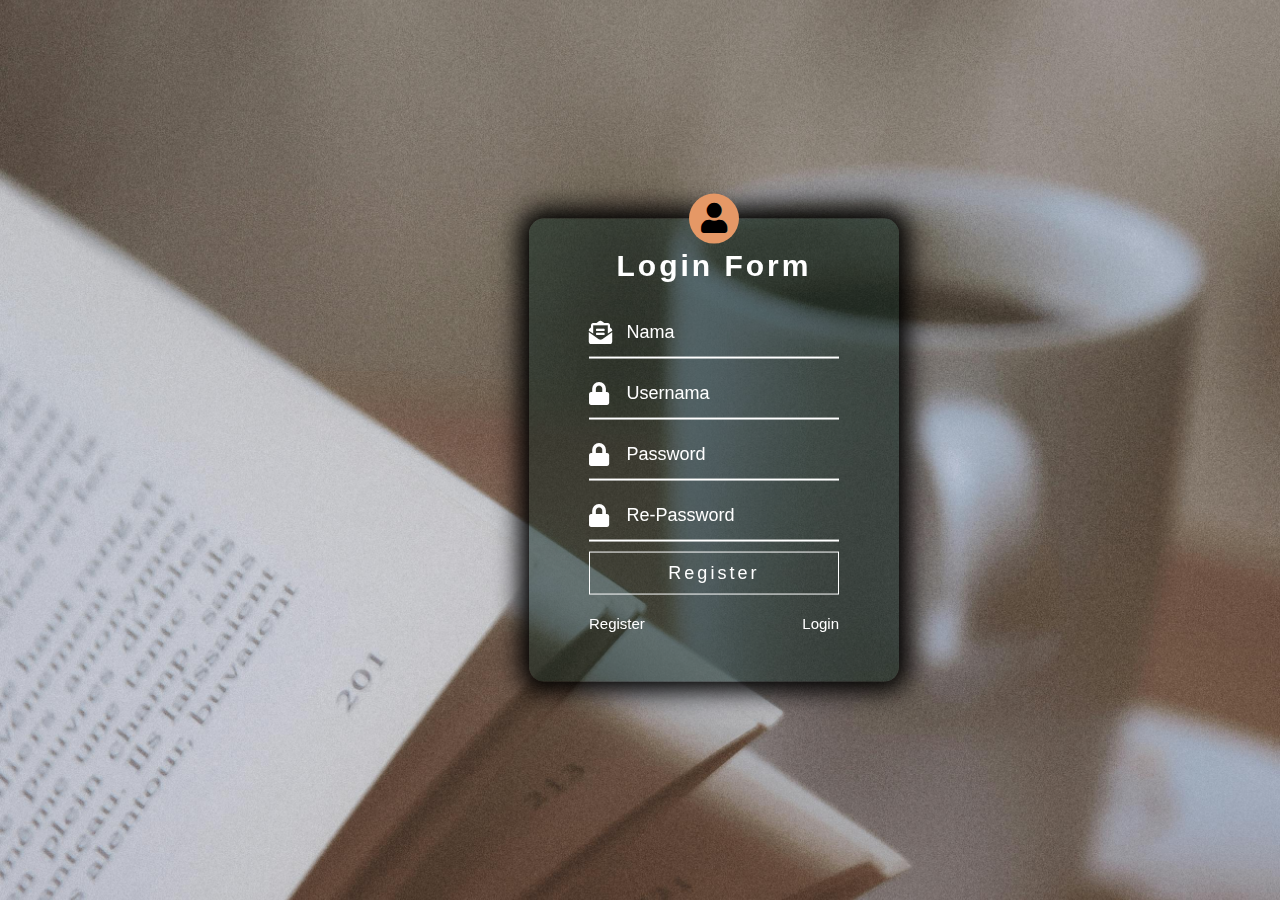
==== index.html @ b59ebcc9 "APPM" ====
<!DOCTYPE html>
  <html>
  <head>
    <meta charset="utf-8">
    <meta http-equiv="X-UA-Compatible" content="IE-edge">
    <title>Login Page</title>
    <link rel="stylesheet" href="style.css" media="screen" title="no title">
    <link rel="stylesheet" href="https://use.fontawesome.com/releases/v5.6.3/css/all.css">
      <div class="login">

          <div class="avatar">
            <i class="fa fa-user"></i>
          </div>

          <h2>Login Form</h2>

          <div class="box-login">
            <i class="fas fa-envelope-open-text"></i>
            <input type="text" placeholder="Nama">
          </div>

          <div class="box-login">
            <i class="fas fa-lock"></i>
            <input type="text" placeholder="Usernama">
          </div>

          <div class="box-login">
            <i class="fas fa-lock"></i>
            <input type="text" placeholder="Password">
          </div>

          <div class="box-login">
            <i class="fas fa-lock"></i>
            <input type="text" placeholder="Re-Password">
          </div>

          <button type="submit" name="login" class="btn-login">Register</button>
          <div class="bottom">
            <a href="index.html">Register</a>
            <a href="Login.html">Login</a>
          </div>
      </div>
  </head>
  </html>
---- style.css ----
body {
   margin: 0;
   padding: 0;
   background: url(kopi.jpeg) ;
   background-size: cover;
   background-position: center;
   background-repeat: no-repeat;
   background-attachment: fixed;
   font-family: sans-serif;
 }
 .login {
   position: fixed;
   top: 50%;
   left: 50%;
   transform: translate(-30%, -50%);
   background: rgba(4, 29, 23, 0.5);
   padding: 50px;
   width: 270px;
   box-shadow: 0px 0px 25px 10px black;
   border-radius: 15px;
 }
 .avatar {
   font-size: 30px ;
   background: #E59866;
   width: 50px;
   height: 50px;
   line-height: 50px;
   position: fixed;
   left: 50%;
   top: 0;
   transform: translate(-50%, -50%);
   text-align: center;
   border-radius: 50%;
 }
 .login h2 {
   text-align: center;
   color: white;
   font-size: 30px;
   font-family: sans-serif;
   letter-spacing: 3px;
   padding-top: 0;
   margin-top: -20px;
 }
 .box-login {
   display: flex;
   justify-content:space-between;
   margin: 10px;
   border-bottom: 2px solid white;
   padding: 8px 0;
 }
 .box-login i {
   font-size: 23px;
   color: white;
   padding: 5px 0;
 }
 .box-login input {
   width: 85%;
   padding: 5px 0;
   background: none;
   border: none;
   outline: none;
   color: white;
   font-size: 18px;
 }
 .box-login input::placeholder {
   color: white;
 }
 .btn-login
 .box-login input:hover{
   background: rgba(10, 10, 10,s 0.5);
 }
 .btn-login {
   margin-left: 10px;
   margin-bottom: 20px;
   background: none;
   border: 1px solid white;
   width: 92.5%;
   padding: 10px;
   color: white;
   font-size: 18px;
   letter-spacing: 3px;
   cursor: pointer;
   }
 .btn-login:hover{
   background: rgba(12, 30, 15, 0.5);
 }
 .bottom {
   margin-left: 10px;
   margin-right: 10px;
   display: flex;
   justify-content: space-between;
 }
 .bottom a {
   color: white;
   font-size: 15px;
   text-decoration: none;
 }
 .bottom a:hover {
 text-decoration: underline;
 }
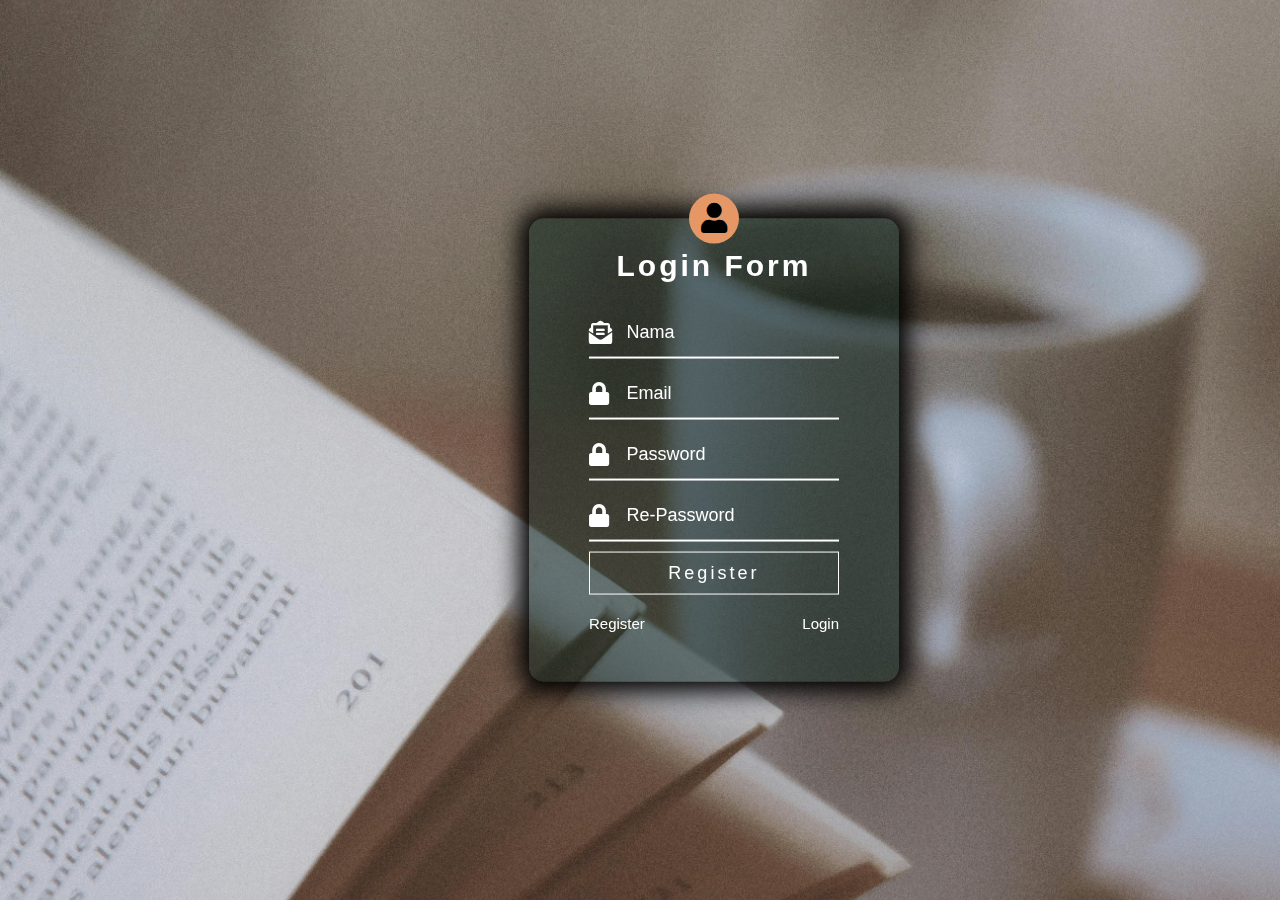
==== commit e6fffdd0: "Tambah DB" ====
--- a/index.html
+++ b/index.html
@@ -21,7 +21,7 @@
 
           <div class="box-login">
             <i class="fas fa-lock"></i>
-            <input type="text" placeholder="Usernama">
+            <input type="text" placeholder="Email">
           </div>
 
           <div class="box-login">
